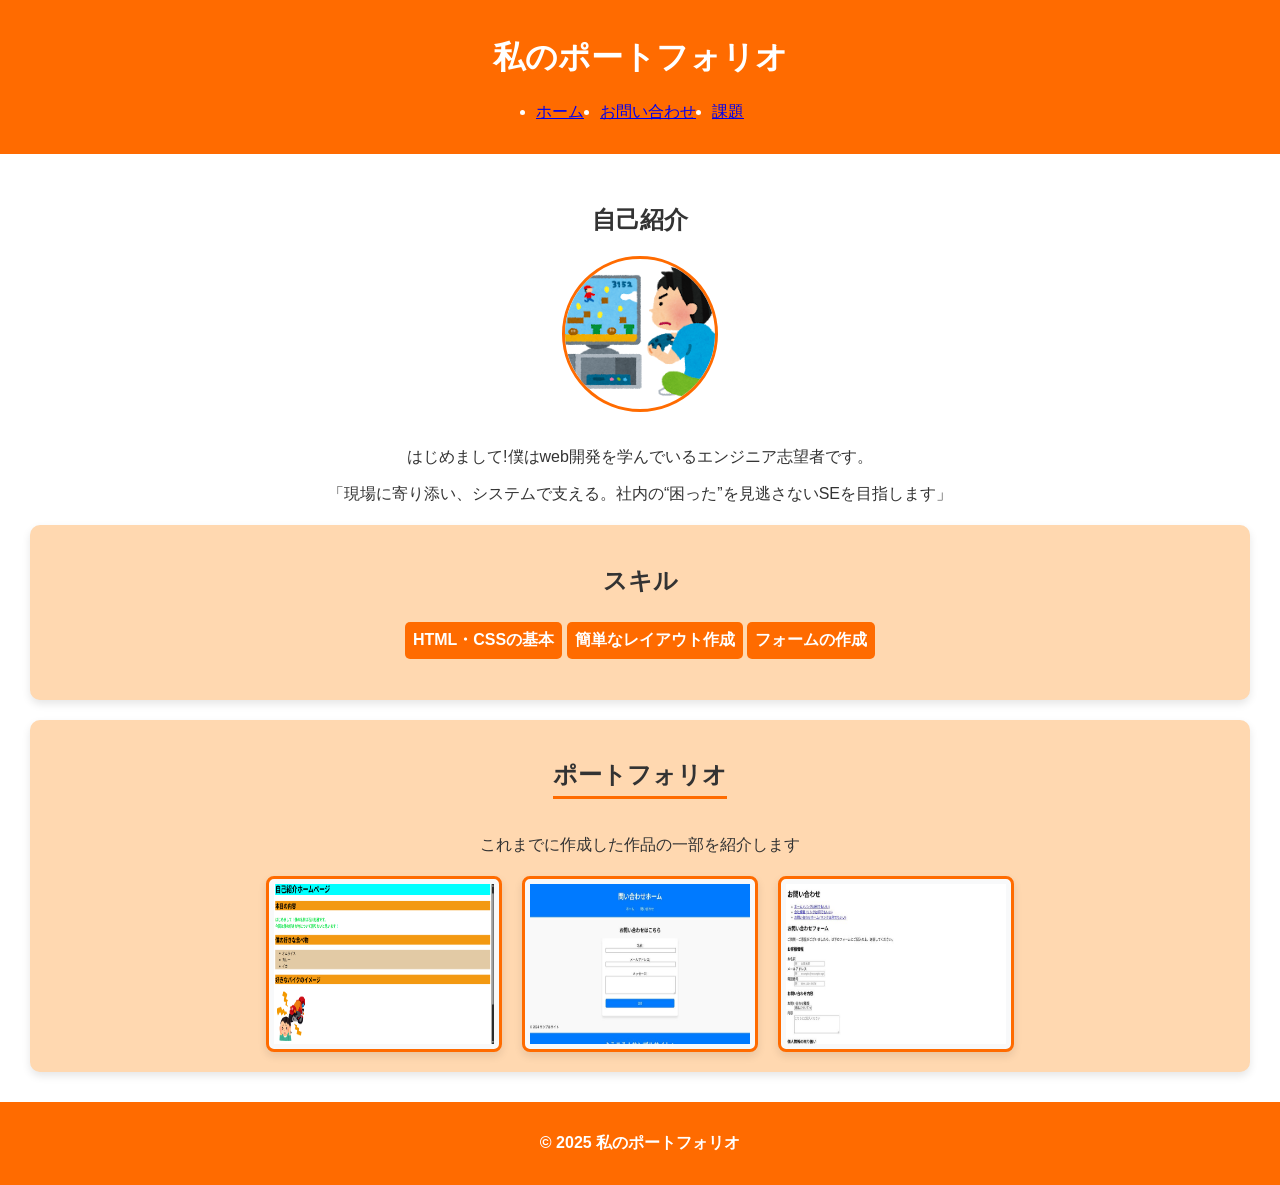
==== index.html @ 80c8da8c "week1_3" ====
<!DOCTYPE html>
<html lang="ja">
<head>
    <meta charset="UTF-8">
    <meta name="viewport" content="width=device-width, initial-scale=1.0">
    <title>ポートフォリオ</title>
    <link rel="stylesheet" href="start-folder/css/style2.css">
</head>
<body>
    <header>
        <h1>私のポートフォリオ</h1>
        <nav>
            <ul class="parent">
                <li><a href="index.html">ホーム</a></li>
                <li><a href="start-folder/contact.html">お問い合わせ</a></li>
                <li><a href="start-folder/work.html">課題</a></li>
            </ul>
        </nav>
    </header>
    <main>
        <section class="profile">
            <h2>自己紹介</h2>
            <img src="start-folder/img/profile.png" alt="プロフィール写真" class="profile-img">
            <p>はじめまして!僕はweb開発を学んでいるエンジニア志望者です。<dt></dt>
                「現場に寄り添い、システムで支える。社内の“困った”を見逃さないSEを目指します」
            </p>
        </section>
        <section class="skills">
            <h2>スキル</h2>
            <ul class="skill-list" style="list-style: none; padding: 0;">
                <li>HTML・CSSの基本</li>
                <li>簡単なレイアウト作成</li>
                <li>フォームの作成</li>
            </ul>
        </section>
        <section class="portfolio">
            <h2>ポートフォリオ</h2>
            <p>これまでに作成した作品の一部を紹介します</p>
            <div class="portfolio-items">
                <img src="start-folder/img/work1.png" alt="作品1">
                <img src="start-folder/img/work2.jpg" alt="作品2">
                <img src="start-folder/img/work3.jpg" alt="作品3">
            </div>
        </section>
    </main>
    <footer>
        <p>&copy; 2025 私のポートフォリオ</p>
    </footer>
</body>
</html>
---- start-folder/css/style2.css ----
body {
    font-family: Arial, sans-serif;
    margin: 0;
    padding: 0;
    background-color: #eef2f7;
    color: #333;
}

header {
    background-color: #ff6b00;
    color: white;
    padding: 15px 0;
    text-align: center;
}

.parent {
    display: flex;
    justify-content: center;
    gap: 16px;
}

nav ul {
    padding: 0;
}

.nav-list {
    list-style: none;
    text-align: center;
}

.nav-list li {
    display:inline;
    margin: 0 20px;
}

.nav-list li a {
    color: white;
    text-decoration: none;
    font-weight: bold;
}

main {
    padding: 30px;
    text-align: center;
    background-color: #ffffff;
}

.profile-img {
    width: 150px;
    border-radius: 50%;
    margin-bottom: 15px;
    border: 3px solid #ff6b00;
}

.skills {
    background-color: #ffd8b0;
    padding: 20px;
    border-radius: 10px;
    margin-top: 20px;
    box-shadow: 0px 4px 8px rgba(0, 0, 0, 0.1);
}

.skill-list {
    list-style: none;
    padding: 0;
    font-weight: bold;
    color: #ff6b00;
}

.skill-list li {
    background: #ff6b00;
    color: white;
    padding: 8px;
    margin: 5px 0;
    border-radius: 5px;
    display: inline-block;
}

.portfolio {
    background-color: #ffd8b0;
    padding: 20px;
    border-radius: 10px;
    margin-top: 20px;
    box-shadow: 0px 4px 8px rgba(0, 0, 0, 0.1);
}

.portfolio h2 {
    
    border-bottom: 3px solid #ff6b00;
    display: inline-block;
    padding-bottom: 5px;
}

.portfolio-items {
    display: flex;
    justify-content: center;
    gap: 20px;
    margin-top: 20px;
}

.portfolio-items img {
    width: 220px;
    height: 160px;
    border-radius: 8px;
    border: 3px solid #ff6b00;
    background-color: #f8f9fa;
    padding: 5px;
    box-shadow: 0px 4px 8px rgba(16, 16, 16, 0.1);
}

.contact-form {
    max-width: 400px;
    margin: auto;
    background: white;
    padding: 20px;
    border: 20px;
    border-radius: 8px;
    box-shadow: 0px 0px 10px rgba(0, 0, 0, 0.2);
}

label, input, textarea, button {
    display: block;
    width: 100%;
    margin-bottom: 12px;
}

button {
    background-color: #ff6b00;
    color: white;
    padding: 12px;
    border: none;
    border-radius: 5px;
    cursor: pointer;
    font-size: 16px;
}

footer {
    text-align: center;
    padding: 15px;
    background-color: #ff6b00;
    color: white;
    font-weight: bold;
}
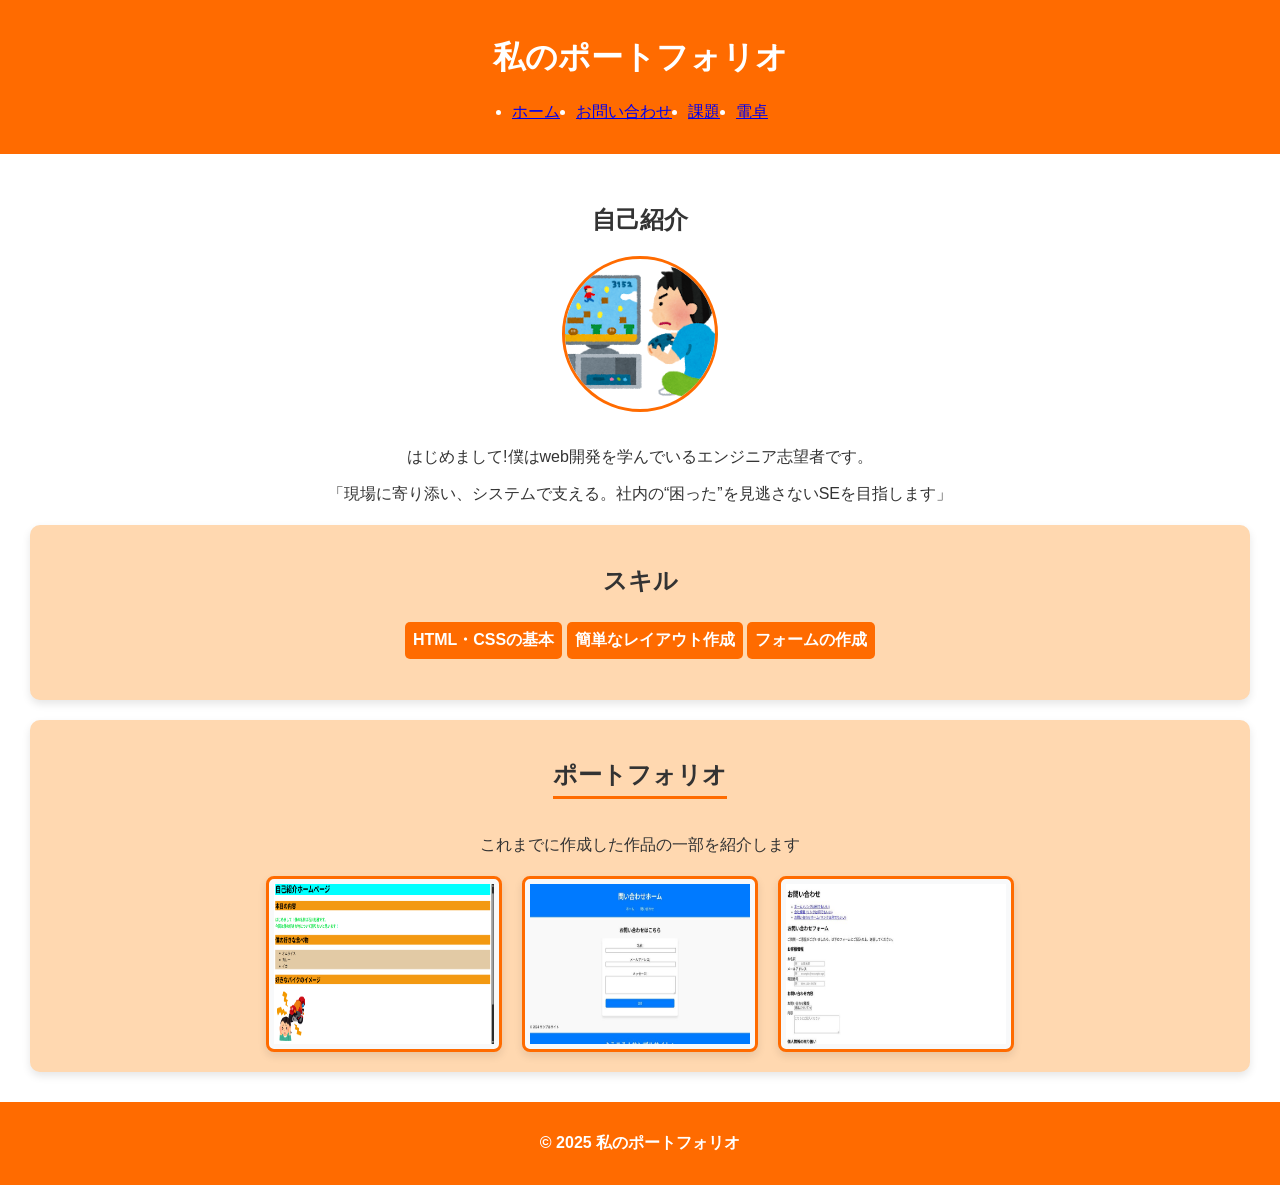
==== commit a791fda1: "week" ====
--- a/index.html
+++ b/index.html
@@ -14,6 +14,7 @@
                 <li><a href="index.html">ホーム</a></li>
                 <li><a href="start-folder/contact.html">お問い合わせ</a></li>
                 <li><a href="start-folder/work.html">課題</a></li>
+                <li><a href="start-folder/calculate.html">電卓</a></li>
             </ul>
         </nav>
     </header>
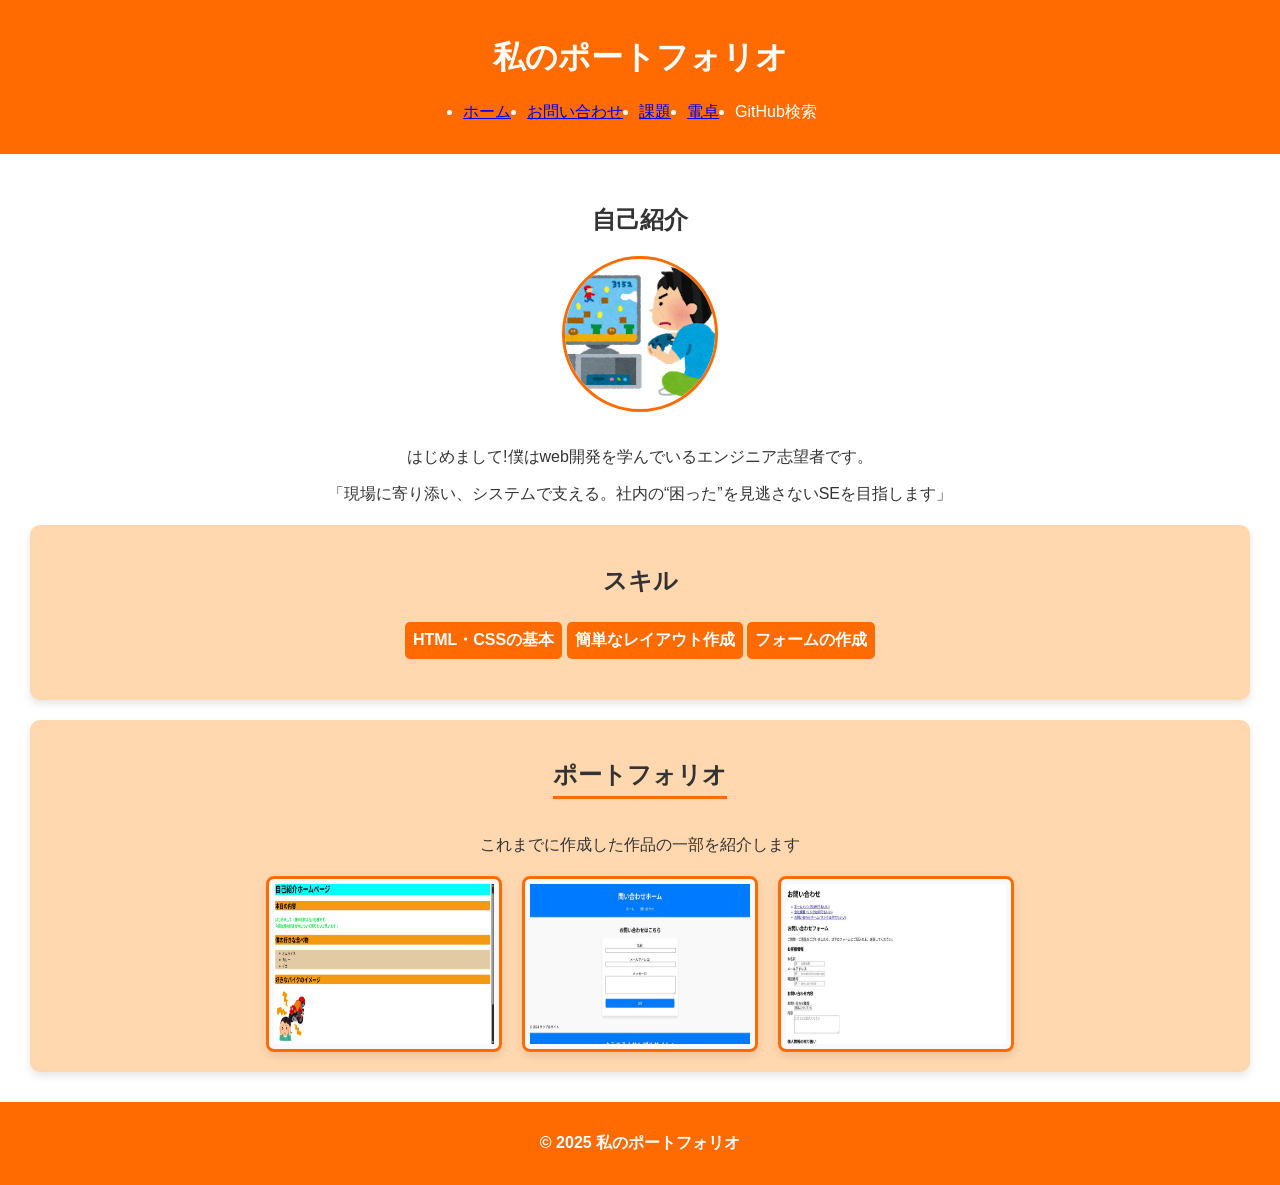
==== commit 354ffc2e: "week.js" ====
--- a/index.html
+++ b/index.html
@@ -15,6 +15,7 @@
                 <li><a href="start-folder/contact.html">お問い合わせ</a></li>
                 <li><a href="start-folder/work.html">課題</a></li>
                 <li><a href="start-folder/calculate.html">電卓</a></li>
+                <li><a href="start-folder/githubsearch.html"></a>GitHub検索</li>
             </ul>
         </nav>
     </header>
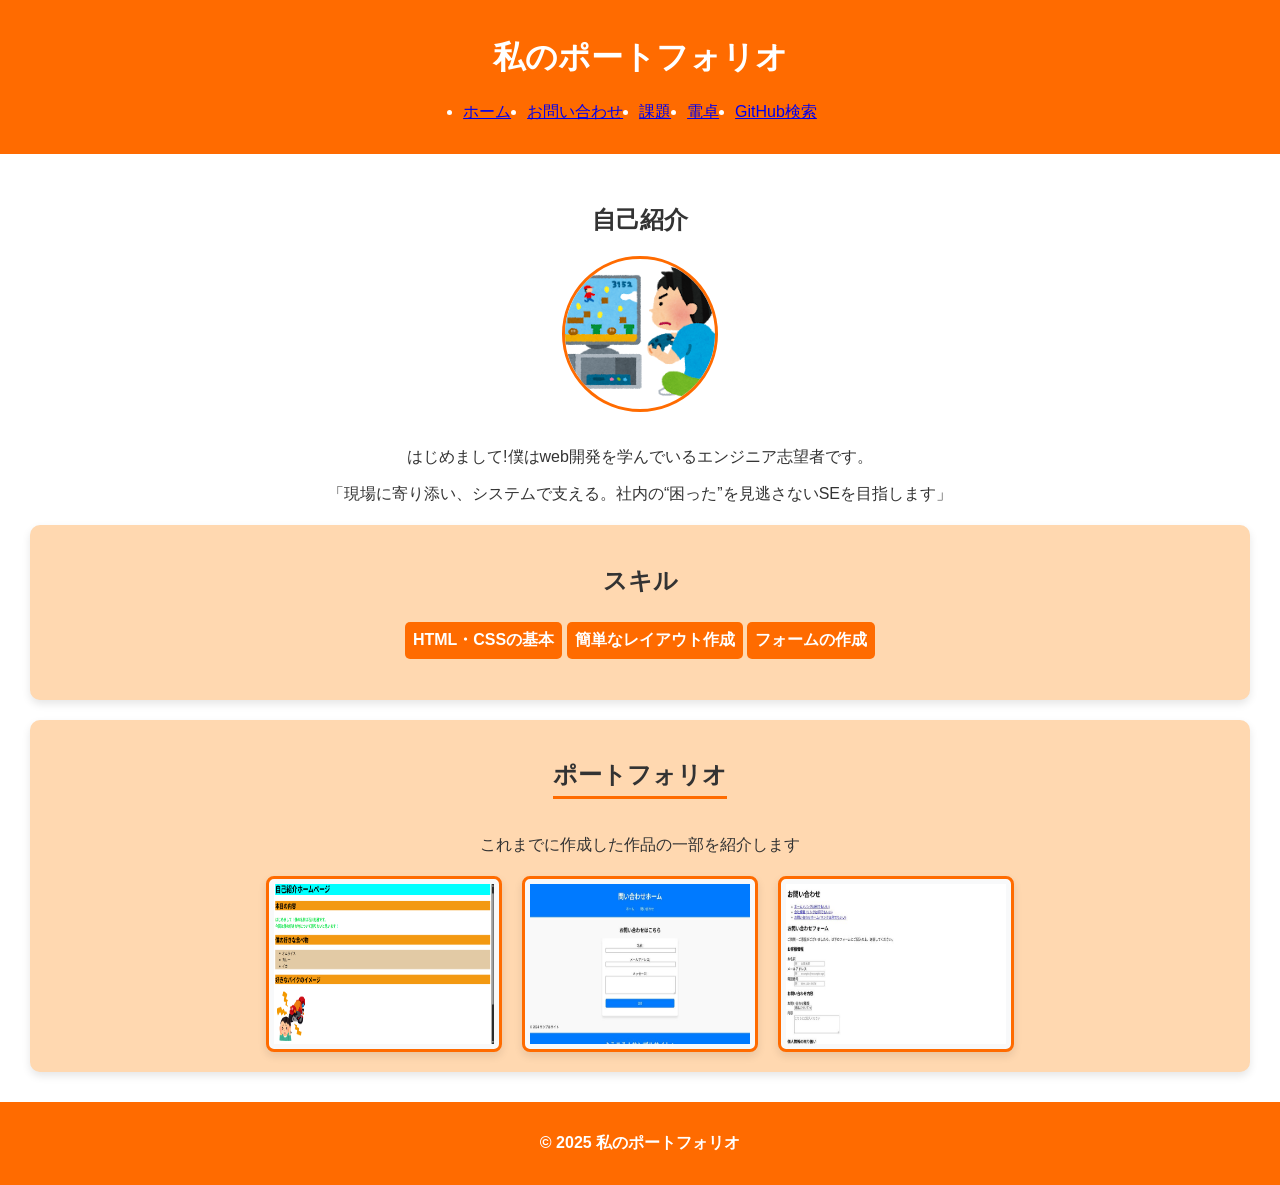
==== commit b85d693c: "week6_1" ====
--- a/index.html
+++ b/index.html
@@ -15,7 +15,7 @@
                 <li><a href="start-folder/contact.html">お問い合わせ</a></li>
                 <li><a href="start-folder/work.html">課題</a></li>
                 <li><a href="start-folder/calculate.html">電卓</a></li>
-                <li><a href="start-folder/githubsearch.html"></a>GitHub検索</li>
+                <li><a href="start-folder/githubsearch.html">GitHub検索</a></li>
             </ul>
         </nav>
     </header>
